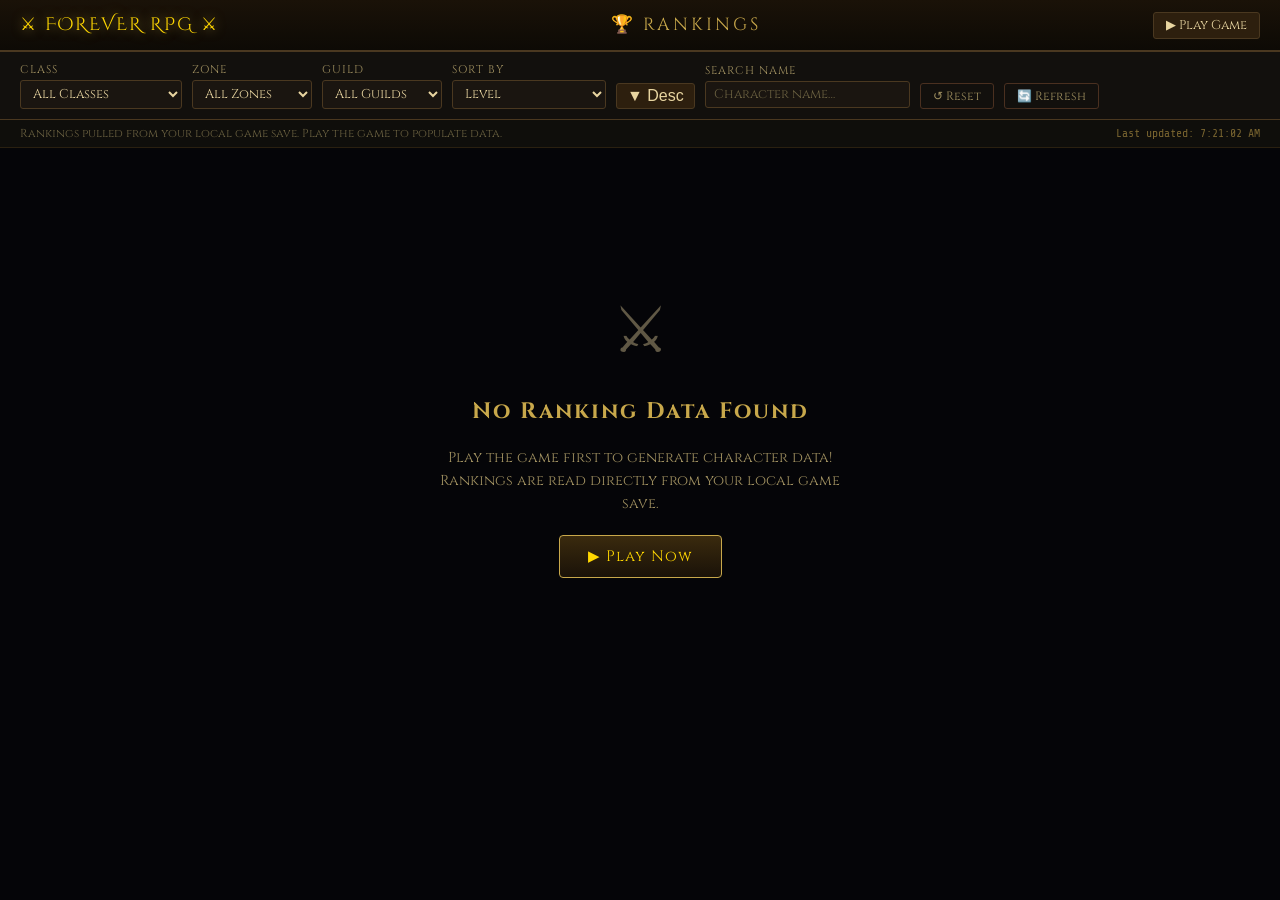
==== ranking.html @ 093e8906 "Add standalone Rankings page (ranking.html, css/ranking.css, js/ranking.js) and link in index.html t" ====
<!DOCTYPE html>
<html lang="en">
<head>
<meta charset="UTF-8">
<meta name="viewport" content="width=device-width, initial-scale=1.0">
<title>🏆 Forever RPG — Rankings</title>
<link rel="stylesheet" href="css/ranking.css">
</head>
<body>

<!-- TOP BAR -->
<div id="rank-top-bar">
  <a id="rank-logo" href="index.html">⚔ FOREVER RPG ⚔</a>
  <div id="rank-title">🏆 Rankings</div>
  <div id="rank-top-right">
    <a href="index.html" class="rank-top-btn">▶ Play Game</a>
  </div>
</div>

<!-- FILTER BAR -->
<div id="rank-filter-bar">

  <div class="rank-filter-group">
    <label for="rc-filter-class">Class</label>
    <select id="rc-filter-class" class="rank-select">
      <option value="">All Classes</option>
      <option value="warrior">⚔️ Warrior</option>
      <option value="paladin">🛡️ Paladin</option>
      <option value="shadowknight">💀 Shadowknight</option>
      <option value="ranger">🏹 Ranger</option>
      <option value="rogue">🗡️ Rogue</option>
      <option value="bard">🎵 Bard</option>
      <option value="monk">👊 Monk</option>
      <option value="wizard">🔮 Wizard</option>
      <option value="magician">✨ Magician</option>
      <option value="enchanter">💫 Enchanter</option>
      <option value="necromancer">☠️ Necromancer</option>
      <option value="cleric">✝️ Cleric</option>
      <option value="druid">🌿 Druid</option>
      <option value="shaman">🦴 Shaman</option>
      <option value="beastlord">🐾 Beastlord</option>
      <option value="berserker">🪓 Berserker</option>
    </select>
  </div>

  <div class="rank-filter-group">
    <label for="rc-filter-zone">Zone</label>
    <select id="rc-filter-zone" class="rank-select">
      <option value="">All Zones</option>
    </select>
  </div>

  <div class="rank-filter-group">
    <label for="rc-filter-guild">Guild</label>
    <select id="rc-filter-guild" class="rank-select">
      <option value="">All Guilds</option>
    </select>
  </div>

  <div class="rank-filter-group">
    <label for="rc-sort-by">Sort By</label>
    <select id="rc-sort-by" class="rank-select">
      <option value="level">Level</option>
      <option value="kills">Kills</option>
      <option value="xp">XP</option>
      <option value="gold">Gold</option>
      <option value="aa" disabled>AA (not tracked)</option>
      <option value="hp">HP</option>
      <option value="mana">Mana</option>
      <option value="ac">AC</option>
    </select>
  </div>

  <button id="rank-sort-dir-btn">▼ Desc</button>

  <div class="rank-filter-group">
    <label for="rc-search">Search Name</label>
    <input id="rc-search" class="rank-input" type="text" placeholder="Character name…">
  </div>

  <button id="rank-reset-btn">↺ Reset</button>
  <button id="rank-refresh-btn">🔄 Refresh</button>

</div>

<!-- NOTICE BAR -->
<div id="rank-notice">
  <span>Rankings pulled from your local game save. Play the game to populate data.</span>
  <span id="rank-last-updated">Last updated: —</span>
</div>

<!-- MAIN CONTENT (table injected here by JS) -->
<div id="rank-main">
  <div id="rc-content"></div>
</div>

<!-- PAGINATION -->
<div id="rank-pagination" style="display:none">
  <button class="rank-page-btn" id="rc-prev-btn" disabled>◀ Prev</button>
  <span id="rank-page-indicator">Page 1 of 1</span>
  <button class="rank-page-btn" id="rc-next-btn" disabled>Next ▶</button>
</div>

<script src="js/ranking.js"></script>
</body>
</html>
---- css/ranking.css ----
/* ============================================================
   FOREVER RPG — Rankings Page Stylesheet
   ============================================================ */

@import url('https://fonts.googleapis.com/css2?family=Cinzel+Decorative:wght@700&family=Cinzel:wght@400;600;700&family=Share+Tech+Mono&display=swap');

:root {
  --bg-darkest: #050508;
  --bg-dark: #0a0a0f;
  --panel-bg: #12100d;
  --panel-bg2: #1a1510;
  --panel-border: #4a3820;
  --panel-header: #2d1f0e;
  --gold: #c8a84b;
  --gold-bright: #ffd700;
  --gold-dim: #7a6530;
  --text-primary: #e8d5a0;
  --text-secondary: #a09060;
  --text-dim: #6a6040;
  --row-hover: #2a2010;
  --row-alt: #0f0e0b;
  --sort-active: #c8a84b;
  --top-bar-height: 52px;
}

* { box-sizing: border-box; margin: 0; padding: 0; }

body {
  background: var(--bg-darkest);
  color: var(--text-primary);
  font-family: 'Cinzel', serif, Georgia, 'Times New Roman';
  min-height: 100vh;
  overflow-x: hidden;
}

/* ============================================================
   TOP BAR
   ============================================================ */
#rank-top-bar {
  display: flex;
  align-items: center;
  justify-content: space-between;
  background: linear-gradient(180deg, #1a1208 0%, #0d0a05 100%);
  border-bottom: 2px solid var(--panel-border);
  padding: 8px 20px;
  position: sticky;
  top: 0;
  z-index: 500;
  height: var(--top-bar-height);
}

#rank-logo {
  font-family: 'Cinzel Decorative', 'Cinzel', serif;
  font-size: 1.1rem;
  color: var(--gold-bright);
  text-shadow: 0 0 12px rgba(200,168,75,0.7);
  letter-spacing: 2px;
  white-space: nowrap;
  text-decoration: none;
}

#rank-title {
  font-family: 'Cinzel', serif;
  font-size: 1.1rem;
  color: var(--gold);
  letter-spacing: 3px;
  text-transform: uppercase;
}

#rank-top-right {
  display: flex;
  align-items: center;
  gap: 10px;
}

.rank-top-btn {
  background: var(--panel-header);
  border: 1px solid var(--panel-border);
  color: var(--text-primary);
  padding: 4px 12px;
  border-radius: 3px;
  cursor: pointer;
  font-family: 'Cinzel', serif;
  font-size: 0.8rem;
  text-decoration: none;
  display: inline-block;
  transition: background 0.2s;
}
.rank-top-btn:hover { background: #3a2a12; border-color: var(--gold); color: var(--gold); }

/* ============================================================
   FILTER BAR
   ============================================================ */
#rank-filter-bar {
  display: flex;
  flex-wrap: wrap;
  align-items: center;
  gap: 10px;
  padding: 10px 20px;
  background: var(--panel-bg);
  border-bottom: 1px solid var(--panel-border);
}

#rank-filter-bar label {
  font-size: 0.7rem;
  color: var(--text-secondary);
  text-transform: uppercase;
  letter-spacing: 1px;
}

.rank-filter-group {
  display: flex;
  flex-direction: column;
  gap: 3px;
}

.rank-select,
.rank-input {
  background: #1a1510;
  border: 1px solid var(--panel-border);
  color: var(--text-primary);
  padding: 4px 8px;
  border-radius: 3px;
  font-family: 'Cinzel', serif;
  font-size: 0.8rem;
  min-width: 120px;
}
.rank-select:focus,
.rank-input:focus {
  outline: none;
  border-color: var(--gold);
}

.rank-input::placeholder { color: var(--text-dim); }

#rank-sort-dir-btn {
  background: var(--panel-header);
  border: 1px solid var(--panel-border);
  color: var(--text-primary);
  padding: 4px 10px;
  border-radius: 3px;
  cursor: pointer;
  font-size: 1rem;
  line-height: 1;
  align-self: flex-end;
  transition: background 0.2s;
}
#rank-sort-dir-btn:hover { background: #3a2a12; border-color: var(--gold); }

#rank-reset-btn {
  background: transparent;
  border: 1px solid #4a3020;
  color: var(--text-secondary);
  padding: 4px 12px;
  border-radius: 3px;
  cursor: pointer;
  font-family: 'Cinzel', serif;
  font-size: 0.75rem;
  align-self: flex-end;
  transition: background 0.2s, color 0.2s;
}
#rank-reset-btn:hover { background: #2a1a08; color: var(--gold); border-color: var(--gold); }

#rank-refresh-btn {
  background: transparent;
  border: 1px solid #4a3020;
  color: var(--text-secondary);
  padding: 4px 12px;
  border-radius: 3px;
  cursor: pointer;
  font-family: 'Cinzel', serif;
  font-size: 0.75rem;
  align-self: flex-end;
  transition: background 0.2s, color 0.2s;
}
#rank-refresh-btn:hover { background: #0a2010; color: #6f6; border-color: #4a8040; }

/* ============================================================
   NOTICE BAR
   ============================================================ */
#rank-notice {
  display: flex;
  align-items: center;
  justify-content: space-between;
  padding: 6px 20px;
  background: #0f0e0b;
  border-bottom: 1px solid #2a2010;
  font-size: 0.72rem;
  color: var(--text-dim);
}

#rank-last-updated {
  font-family: 'Share Tech Mono', monospace;
  color: var(--gold-dim);
}

/* ============================================================
   MAIN CONTENT
   ============================================================ */
#rank-main {
  padding: 16px 20px;
  max-width: 1600px;
  margin: 0 auto;
}

/* ============================================================
   EMPTY STATE
   ============================================================ */
#rank-empty-state {
  display: flex;
  flex-direction: column;
  align-items: center;
  justify-content: center;
  min-height: 60vh;
  gap: 20px;
  text-align: center;
}

#rank-empty-state .empty-icon {
  font-size: 4rem;
  opacity: 0.4;
}

#rank-empty-state h2 {
  font-family: 'Cinzel', serif;
  color: var(--gold);
  font-size: 1.4rem;
  letter-spacing: 2px;
}

#rank-empty-state p {
  color: var(--text-secondary);
  font-size: 0.9rem;
  max-width: 400px;
  line-height: 1.6;
}

.rank-play-btn {
  background: linear-gradient(180deg, #3a2a0e 0%, #1a1208 100%);
  border: 1px solid var(--gold);
  color: var(--gold-bright);
  padding: 10px 28px;
  border-radius: 4px;
  cursor: pointer;
  font-family: 'Cinzel', serif;
  font-size: 0.95rem;
  text-decoration: none;
  letter-spacing: 1px;
  transition: background 0.2s;
  display: inline-block;
}
.rank-play-btn:hover { background: linear-gradient(180deg, #4a3a1e 0%, #2a2010 100%); }

/* ============================================================
   TABLE WRAPPER (scrollable)
   ============================================================ */
#rank-table-wrapper {
  overflow-x: auto;
  border: 1px solid var(--panel-border);
  border-radius: 4px;
  background: var(--panel-bg);
}

/* ============================================================
   RANKINGS TABLE
   ============================================================ */
#rank-table {
  width: 100%;
  border-collapse: collapse;
  font-size: 0.82rem;
}

#rank-table thead {
  background: linear-gradient(180deg, #2d1f0e 0%, #1a1005 100%);
  position: sticky;
  top: var(--top-bar-height);
  z-index: 10;
}

#rank-table thead th {
  padding: 9px 10px;
  text-align: left;
  color: var(--gold);
  font-size: 0.7rem;
  font-weight: 600;
  letter-spacing: 1px;
  text-transform: uppercase;
  border-bottom: 2px solid var(--panel-border);
  white-space: nowrap;
  user-select: none;
}

#rank-table thead th.sortable {
  cursor: pointer;
}
#rank-table thead th.sortable:hover {
  color: var(--gold-bright);
  background: rgba(200,168,75,0.08);
}
#rank-table thead th.sort-active {
  color: var(--gold-bright);
}
#rank-table thead th .sort-arrow {
  display: inline-block;
  margin-left: 4px;
  font-size: 0.65rem;
  opacity: 0.5;
}
#rank-table thead th.sort-active .sort-arrow {
  opacity: 1;
  color: var(--gold-bright);
}

#rank-table tbody tr {
  border-bottom: 1px solid #1e1a10;
  transition: background 0.12s;
  cursor: pointer;
}
#rank-table tbody tr:nth-child(even) {
  background: var(--row-alt);
}
#rank-table tbody tr:hover {
  background: var(--row-hover);
}
#rank-table tbody tr.row-expanded {
  background: #1e1610 !important;
}

#rank-table tbody td {
  padding: 7px 10px;
  vertical-align: middle;
  white-space: nowrap;
}

td.rank-num {
  color: var(--gold-dim);
  font-family: 'Share Tech Mono', monospace;
  font-size: 0.75rem;
  min-width: 36px;
}
td.rank-num.top3 {
  color: var(--gold-bright);
  font-weight: 700;
}

td.rank-name {
  font-weight: 600;
  font-size: 0.88rem;
  min-width: 100px;
}

td.rank-class {
  white-space: nowrap;
  min-width: 110px;
}

td.rank-guild {
  color: var(--text-secondary);
  font-size: 0.8rem;
}

td.rank-zone {
  color: var(--text-secondary);
  font-size: 0.8rem;
}

td.rank-num-col {
  font-family: 'Share Tech Mono', monospace;
  font-size: 0.82rem;
  text-align: right;
  min-width: 58px;
}

td.rank-personality {
  font-size: 0.8rem;
}

.personality-badge {
  display: inline-flex;
  align-items: center;
  gap: 4px;
  background: rgba(200,168,75,0.12);
  border: 1px solid #3a3020;
  border-radius: 20px;
  padding: 2px 8px;
  font-size: 0.72rem;
  color: var(--text-secondary);
  white-space: nowrap;
}

/* ============================================================
   EXPANDED DETAIL ROW
   ============================================================ */
.rank-detail-row td {
  padding: 0 !important;
  background: #0d0c09 !important;
  cursor: default;
}

.rank-detail-inner {
  padding: 16px 20px;
  border-bottom: 2px solid var(--panel-border);
  display: grid;
  grid-template-columns: repeat(auto-fill, minmax(200px, 1fr));
  gap: 16px;
}

.rank-detail-section h4 {
  font-size: 0.7rem;
  font-weight: 700;
  color: var(--gold);
  text-transform: uppercase;
  letter-spacing: 1.5px;
  margin-bottom: 8px;
  border-bottom: 1px solid #2a2010;
  padding-bottom: 4px;
}

.rank-detail-bio {
  grid-column: 1 / -1;
  font-style: italic;
  color: var(--text-secondary);
  font-size: 0.82rem;
  line-height: 1.5;
  padding: 8px 12px;
  background: rgba(200,168,75,0.04);
  border-left: 3px solid var(--gold-dim);
  border-radius: 0 3px 3px 0;
  margin-bottom: 4px;
}

.rank-stat-grid {
  display: grid;
  grid-template-columns: 1fr 1fr;
  gap: 3px 12px;
}

.rank-stat-row {
  display: flex;
  justify-content: space-between;
  font-size: 0.78rem;
}
.rank-stat-row .stat-label { color: var(--text-secondary); }
.rank-stat-row .stat-val   { color: var(--text-primary); font-family: 'Share Tech Mono', monospace; }

.rank-equip-row,
.rank-party-row {
  display: flex;
  justify-content: space-between;
  gap: 8px;
  font-size: 0.78rem;
  padding: 2px 0;
  border-bottom: 1px solid #1a1510;
}
.rank-equip-row:last-child,
.rank-party-row:last-child { border-bottom: none; }

.rank-equip-slot { color: var(--text-secondary); }
.rank-equip-item { color: var(--text-primary); }
.rank-equip-empty { color: var(--text-dim); }

/* ============================================================
   PAGINATION
   ============================================================ */
#rank-pagination {
  display: flex;
  align-items: center;
  justify-content: center;
  gap: 16px;
  padding: 14px 0 4px;
  font-size: 0.82rem;
  color: var(--text-secondary);
}

.rank-page-btn {
  background: var(--panel-header);
  border: 1px solid var(--panel-border);
  color: var(--text-primary);
  padding: 5px 14px;
  border-radius: 3px;
  cursor: pointer;
  font-family: 'Cinzel', serif;
  font-size: 0.78rem;
  transition: background 0.2s;
}
.rank-page-btn:hover:not(:disabled) { background: #3a2a12; border-color: var(--gold); }
.rank-page-btn:disabled { opacity: 0.35; cursor: default; }

#rank-page-indicator {
  font-family: 'Share Tech Mono', monospace;
  color: var(--gold-dim);
}

/* ============================================================
   RESPONSIVE
   ============================================================ */
@media (max-width: 900px) {
  #rank-top-bar { padding: 8px 12px; }
  #rank-logo { font-size: 0.85rem; }
  #rank-title { font-size: 0.9rem; }
  #rank-main { padding: 10px 8px; }
  #rank-filter-bar { padding: 8px 10px; }

  /* Hide less-critical columns on small screens */
  .col-xp,
  .col-ac,
  .col-personality { display: none; }
}

@media (max-width: 600px) {
  .col-zone,
  .col-guild { display: none; }
  #rank-title { display: none; }
}
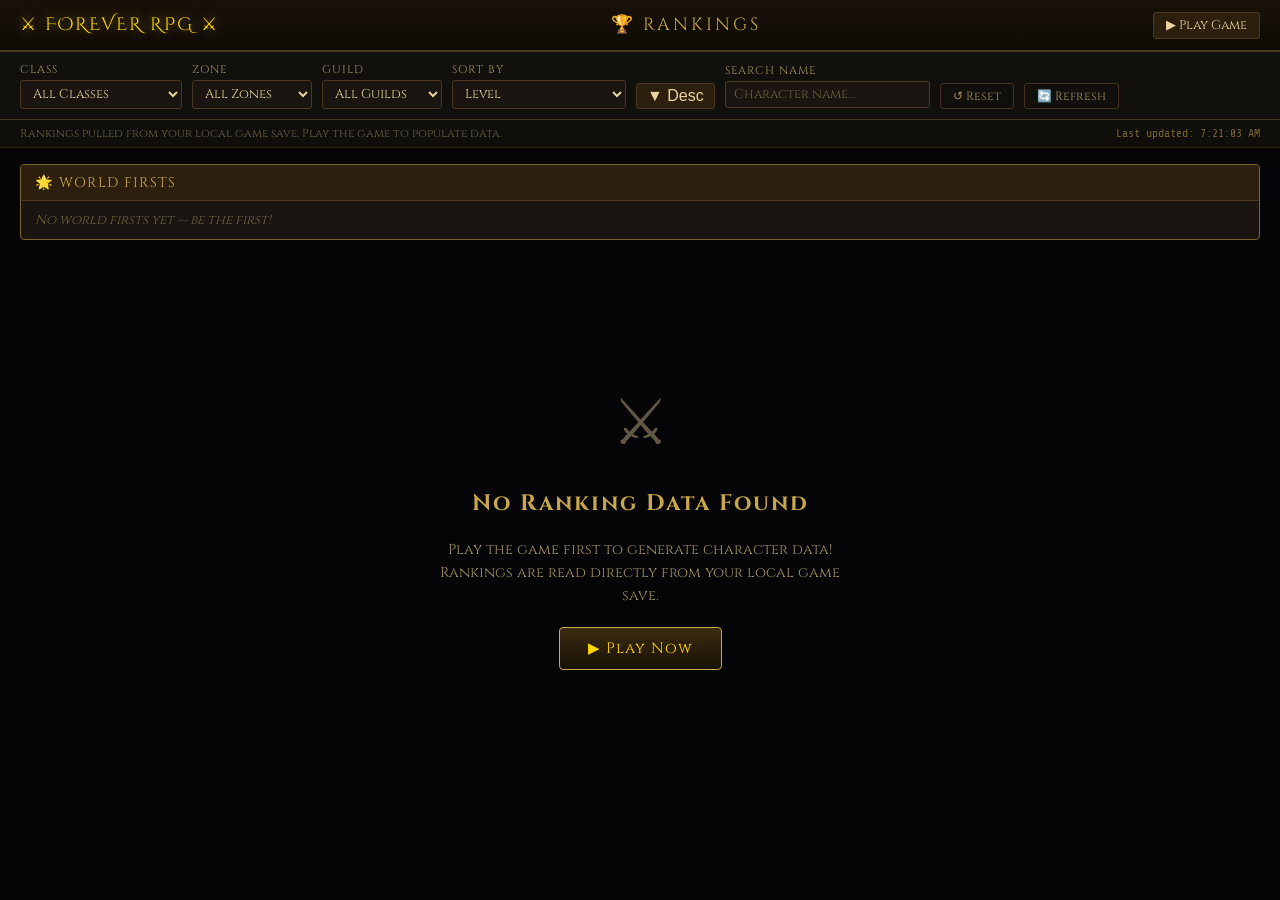
==== commit cc23bfc1: "feat: real player in rankings, achievement points, world firsts, gathering mastery UI & achievements" ====
--- a/ranking.html
+++ b/ranking.html
@@ -68,6 +68,7 @@
       <option value="hp">HP</option>
       <option value="mana">Mana</option>
       <option value="ac">AC</option>
+      <option value="achievementPts">Achievement Points</option>
     </select>
   </div>
 
@@ -91,6 +92,7 @@
 
 <!-- MAIN CONTENT (table injected here by JS) -->
 <div id="rank-main">
+  <div id="rank-world-firsts"></div>
   <div id="rc-content"></div>
 </div>
 
--- a/css/ranking.css
+++ b/css/ranking.css
@@ -256,6 +256,8 @@
    ============================================================ */
 #rank-table-wrapper {
   overflow-x: auto;
+  overflow-y: auto;
+  max-height: calc(100vh - 200px);
   border: 1px solid var(--panel-border);
   border-radius: 4px;
   background: var(--panel-bg);
@@ -273,7 +275,7 @@
 #rank-table thead {
   background: linear-gradient(180deg, #2d1f0e 0%, #1a1005 100%);
   position: sticky;
-  top: var(--top-bar-height);
+  top: 0;
   z-index: 10;
 }
 
@@ -512,3 +514,108 @@
   .col-guild { display: none; }
   #rank-title { display: none; }
 }
+
+/* ============================================================
+   REAL PLAYER HIGHLIGHT
+   ============================================================ */
+.rank-row-you {
+  background: rgba(255, 215, 0, 0.08) !important;
+  border-left: 3px solid gold;
+}
+.rank-row-you:hover {
+  background: rgba(255, 215, 0, 0.14) !important;
+}
+
+.rank-you-badge {
+  display: inline-block;
+  background: rgba(255, 215, 0, 0.18);
+  border: 1px solid gold;
+  color: var(--gold-bright);
+  font-size: 0.68rem;
+  font-family: 'Cinzel', serif;
+  padding: 1px 6px;
+  border-radius: 10px;
+  margin-left: 6px;
+  vertical-align: middle;
+  letter-spacing: 0.5px;
+}
+
+.rank-you-note {
+  font-family: 'Cinzel', serif;
+  color: var(--gold-bright);
+  font-size: 0.82rem;
+  margin-bottom: 8px;
+  padding: 4px 8px;
+  background: rgba(255,215,0,0.07);
+  border-left: 3px solid gold;
+  border-radius: 2px;
+}
+
+/* ============================================================
+   WORLD FIRSTS PANEL
+   ============================================================ */
+#rank-world-firsts {
+  background: var(--panel-bg2);
+  border: 1px solid var(--gold-dim);
+  border-radius: 4px;
+  margin-bottom: 16px;
+  overflow: hidden;
+}
+
+.wf-header {
+  font-family: 'Cinzel', serif;
+  font-size: 0.88rem;
+  color: var(--gold);
+  padding: 8px 14px;
+  background: var(--panel-header);
+  border-bottom: 1px solid var(--panel-border);
+  letter-spacing: 1px;
+  text-transform: uppercase;
+}
+
+.wf-empty {
+  padding: 10px 14px;
+  color: var(--text-dim);
+  font-size: 0.82rem;
+  font-style: italic;
+}
+
+.wf-list {
+  padding: 6px 4px;
+}
+
+.wf-entry {
+  display: flex;
+  align-items: baseline;
+  gap: 8px;
+  padding: 5px 14px;
+  border-bottom: 1px solid rgba(74, 56, 32, 0.4);
+  font-size: 0.82rem;
+}
+.wf-entry:last-child { border-bottom: none; }
+
+.wf-star { flex-shrink: 0; }
+
+.wf-detail {
+  flex: 1;
+  color: var(--text-primary);
+}
+
+.wf-meta {
+  color: var(--text-secondary);
+  font-family: 'Share Tech Mono', monospace;
+  font-size: 0.75rem;
+  white-space: nowrap;
+}
+
+/* ============================================================
+   ACHIEVEMENT POINTS COLUMN
+   ============================================================ */
+.col-achvpts {
+  font-family: 'Share Tech Mono', monospace;
+  white-space: nowrap;
+}
+
+@media (max-width: 900px) {
+  .col-achvpts { display: none; }
+}
